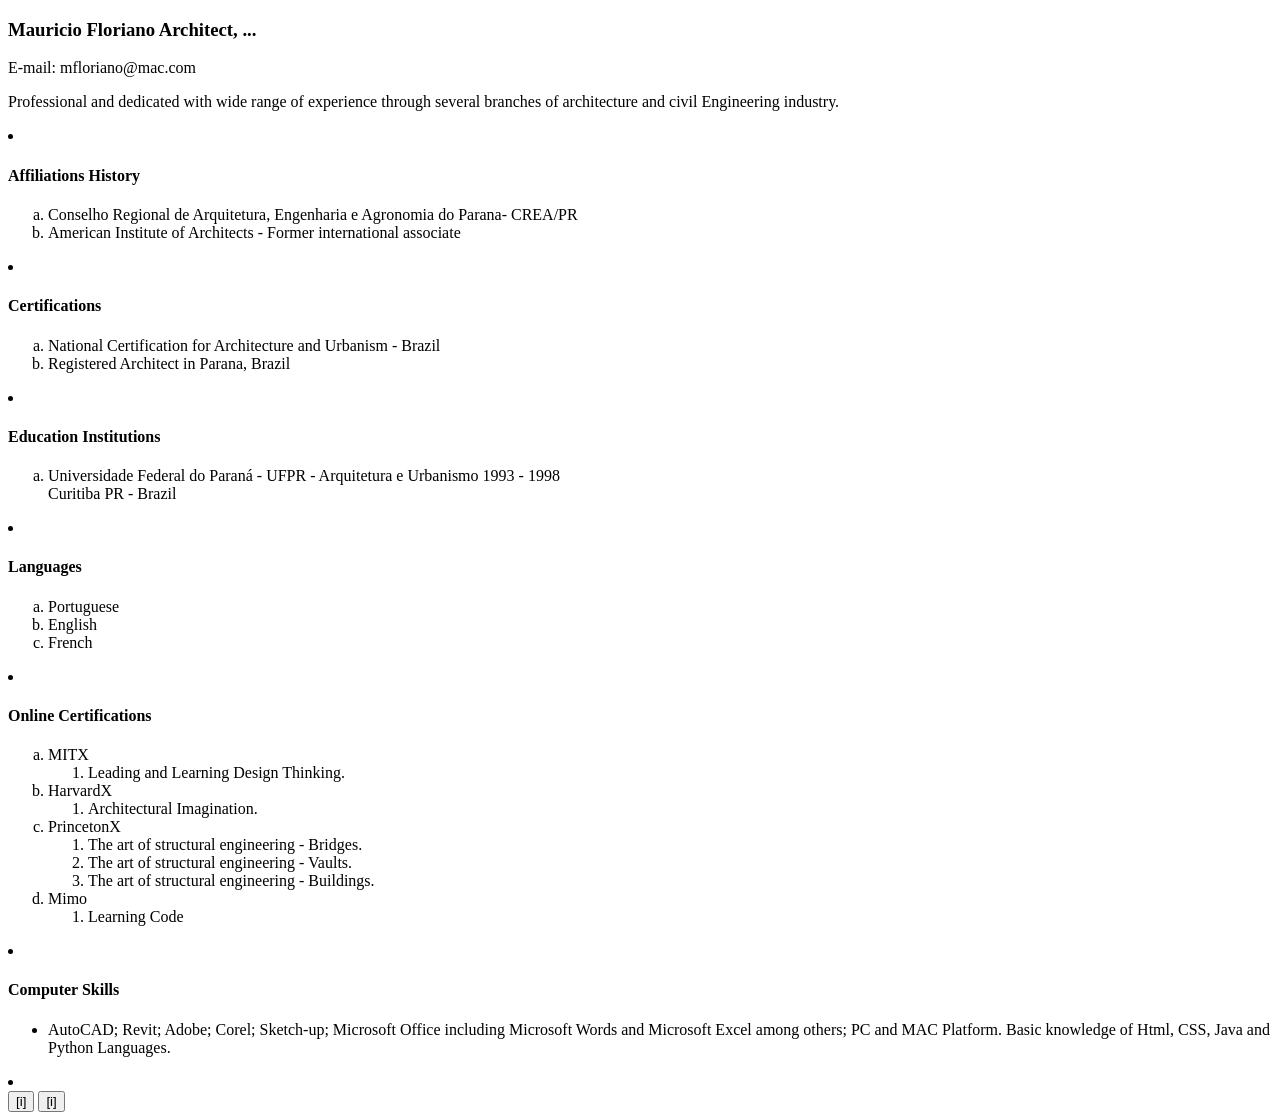
==== index.html @ 3dd674e0 "Rename Índex.html to index.html" ====
<!doctype html>
<html>
 <head>
  <title>Maurício Floriano</title>
  <link rel="stylesheet" href="style.css">
 </head>
 <body>
  <div id="personal">
   <h3> Mauricio Floriano Architect, ...
   </h3>
   <div id="address">
    E-mail: mfloriano@mac.com
   </div>
   <!--address-->
  </div>
  <!--personal-->
  <div id="backGround">
   <p>Professional and dedicated with
    wide range of experience through
    several branches of architecture and
    civil Engineering industry.</p>
   <li>
    <h4>
     Affiliations History </h4>
    <ol type=a>
     <li>
      Conselho Regional de Arquitetura,
      Engenharia e Agronomia do Parana-
      CREA/PR
     </li>
     <li>
      American Institute of Architects -
      Former international associate
     </li>
    </ol>
   <li>
    <h4>
     Certifications </h4>
    <ol type=a>
     <li>
      National Certification for
      Architecture and Urbanism - Brazil
     </li>
     <li>
      Registered Architect in Parana,
      Brazil
     </li>
    </ol>
   </li>
   <li>
    <h4>
     Education Institutions </h4>
    <ol type=a>
     <li>
      Universidade Federal do Paraná -
      UFPR - Arquitetura e Urbanismo
      1993 - 1998 <br>
      Curitiba PR - Brazil
     </li>
    </ol>
   </li>
   <li>
    <h4>
     Languages </h4>
    <ol type=a>
     <li>
      Portuguese
     </li>
     <li>
      English
     </li>
     <li>
      French
     </li>
   </li>
   </ol>
   <li>
    <h4>
     Online Certifications </h4>
    <ol type=a>
     <li>
      MITX <br>
      <ol>
       <li>
        Leading and Learning Design
        Thinking.
       </li>
      </ol>
     </li>
     <li>
      HarvardX
      <ol>
       <li>
        Architectural Imagination.
       </li>
      </ol>
     </li>
     <li>
      PrincetonX
      <ol>
       <li>
        The art of structural engineering
        - Bridges.
       </li>
       <li>
        The art of structural
        engineering - Vaults.
       </li>
       <div id="pending">
        <li>
         The art of structural
         engineering - Buildings.
        </li>
       </div>
       <!--pending-->
      </ol>
     <li>
      Mimo
      <ol>
       <li>
        Learning Code
       </li>
      </ol>
     </li>
    </ol>
   </li>
   <li>
    <h4>
     Computer Skills </h4>
    <ul>
     <li>
      AutoCAD;
      Revit; Adobe; Corel; Sketch-up;
      Microsoft Office including
      Microsoft Words and Microsoft Excel
      among others; PC and MAC Platform. Basic
      knowledge of Html, CSS, Java and Python
      Languages.
     </li>
    </ul>
   </li>
   <li>
    </ol>
    </ol>
    </ol>
    <div class="button"><button
      onclick="micBoston()">[i]</button>
     <button id="interact"
      onclick="valentine()">[i]</button>
    </div>
    <!--button-->
  </div>
  <!--backGround-->
  <script src="script.js">
  </script>
 </body>
 
</html>
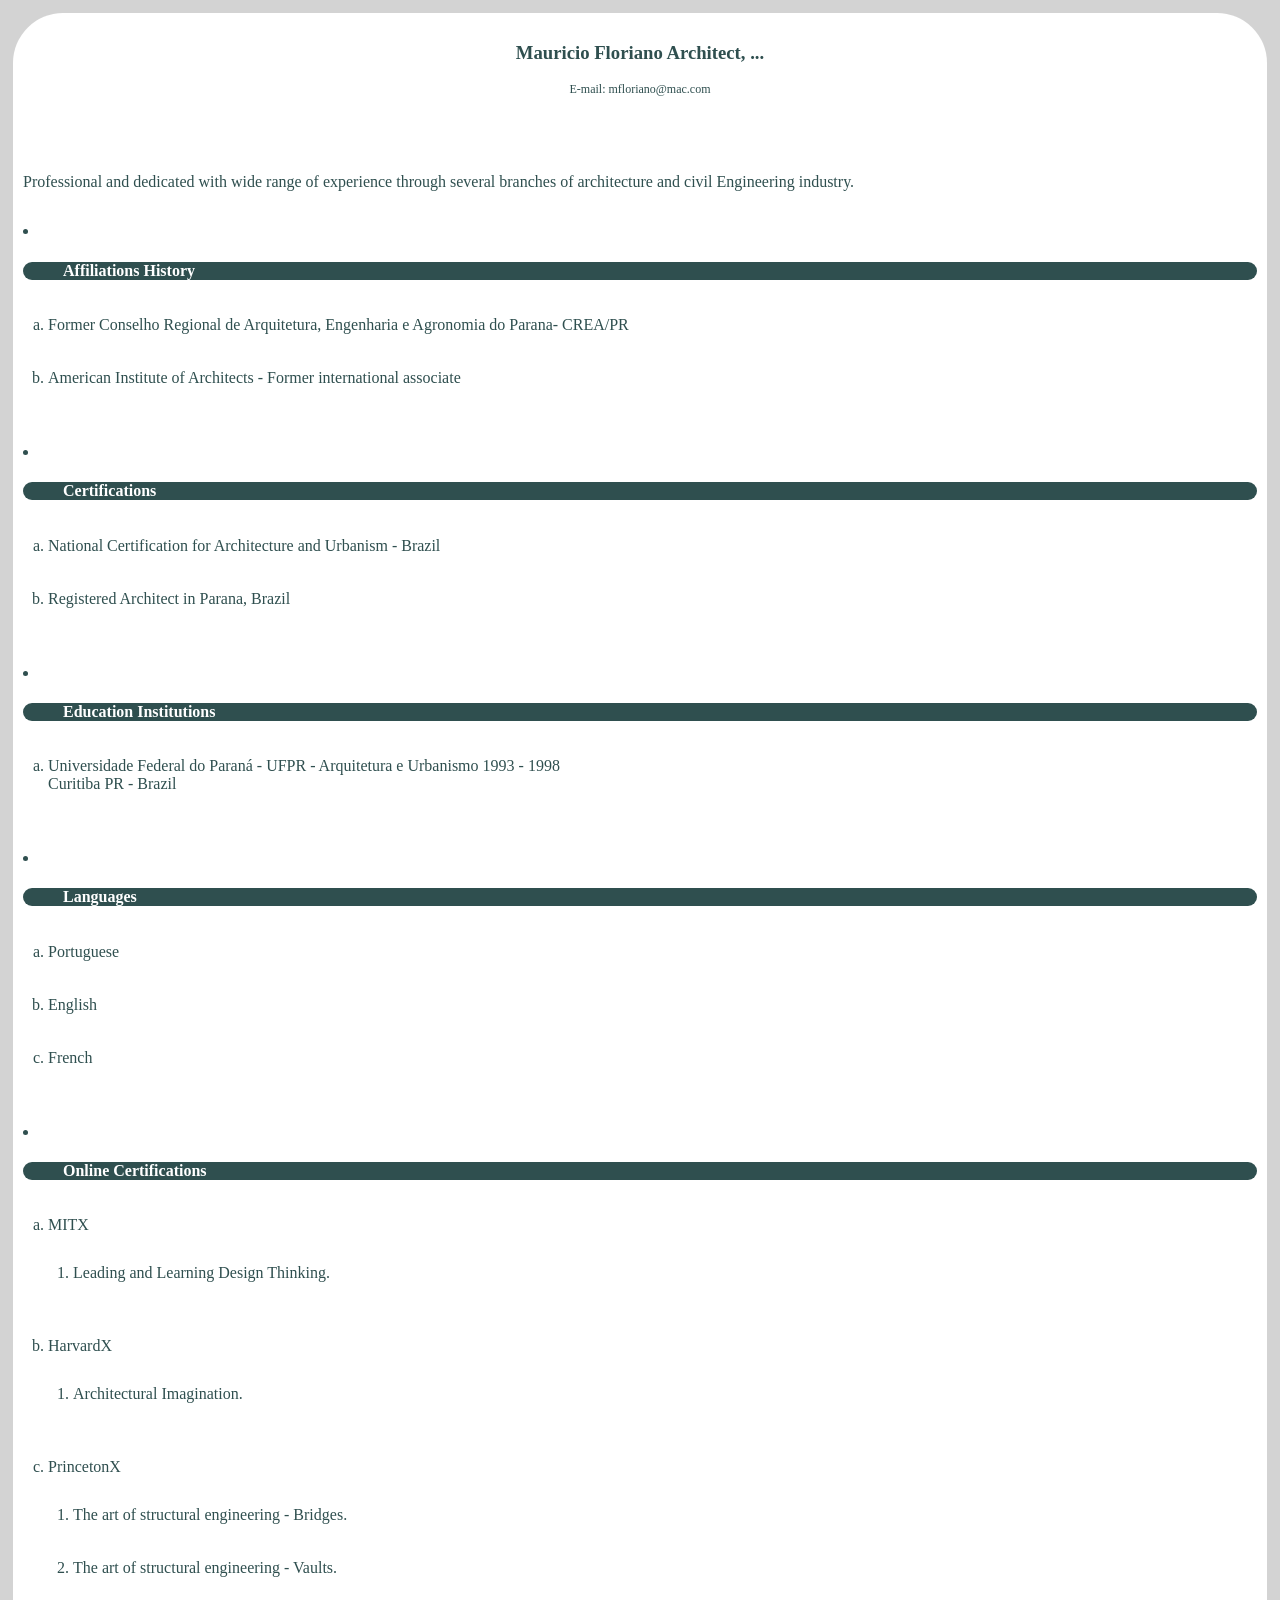
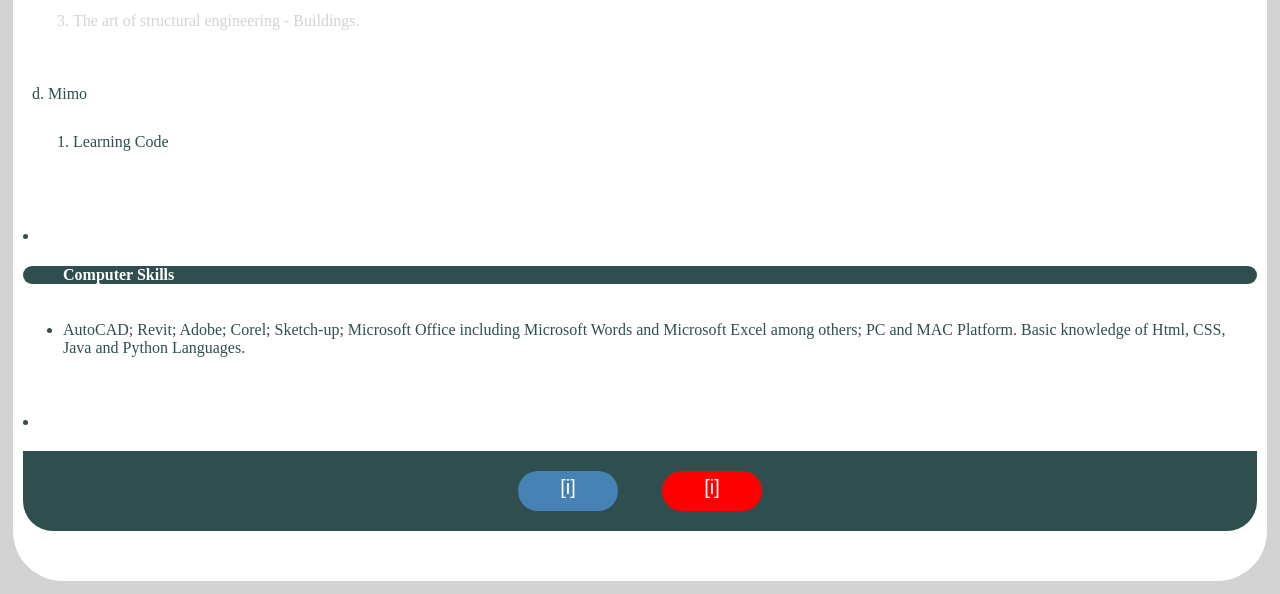
==== commit a7b4cb37: "Update index.html" ====
--- a/index.html
+++ b/index.html
@@ -25,7 +25,7 @@
      Affiliations History </h4>
     <ol type=a>
      <li>
-      Conselho Regional de Arquitetura,
+      Former Conselho Regional de Arquitetura,
       Engenharia e Agronomia do Parana-
       CREA/PR
      </li>
--- a/style.css
+++ b/style.css
@@ -0,0 +1,89 @@
+html
+{
+background-color: lightGray;
+margin: 5px;
+}
+body {
+background-color: white;
+border-radius: 50px;
+ font-family: optima;
+ color: darkSlateGray;
+ padding: 10px 10px 10px 10px;
+ font-size: 16px;
+}
+#personal
+{
+ text-align: center;
+}
+#address
+{
+font-size: 12px;
+}
+#backGround
+{
+padding-top: 60px;
+}
+p {
+}
+li 
+{
+padding: 15px 0 5px 0;
+margin: 15px 0 15px 0;
+}
+ol{
+padding: 0 0 0 25px;
+}
+h4 {
+border-radius: 20px;
+ font-size: 16px;
+ background-color: darkSlateGray;
+ padding-left: 40px;
+ color: white;
+}
+h6{
+font-size: 18px;
+}
+#topics
+{
+margin-top: 0;
+}
+.button
+{
+text-align: center;
+border-radius: 30px;
+height: 40px;
+margin-left: 0px;
+margin-right: 0px;
+padding: 50px 0 8px 0;
+;
+}
+button 
+{
+width:100px;
+border: solid 0px white;
+font-size: 20px;
+color: white;
+text-align: center;
+border-radius: 50px;
+height: 40px;
+ background-color: steelBlue;
+ padding-bottom: 8px;
+ margin-left: 20px;
+ margin-right: 20px;
+ 
+} 
+#interact 
+{
+ background-color: red;
+}
+#pending
+{
+ color: lightGray;
+}
+.button 
+{
+border-radius: 0 0 30px 30px;
+margin: 20px 0 20px 0;
+padding: 20px 0 20px 0;
+ background-color: darkSlateGray;
+}
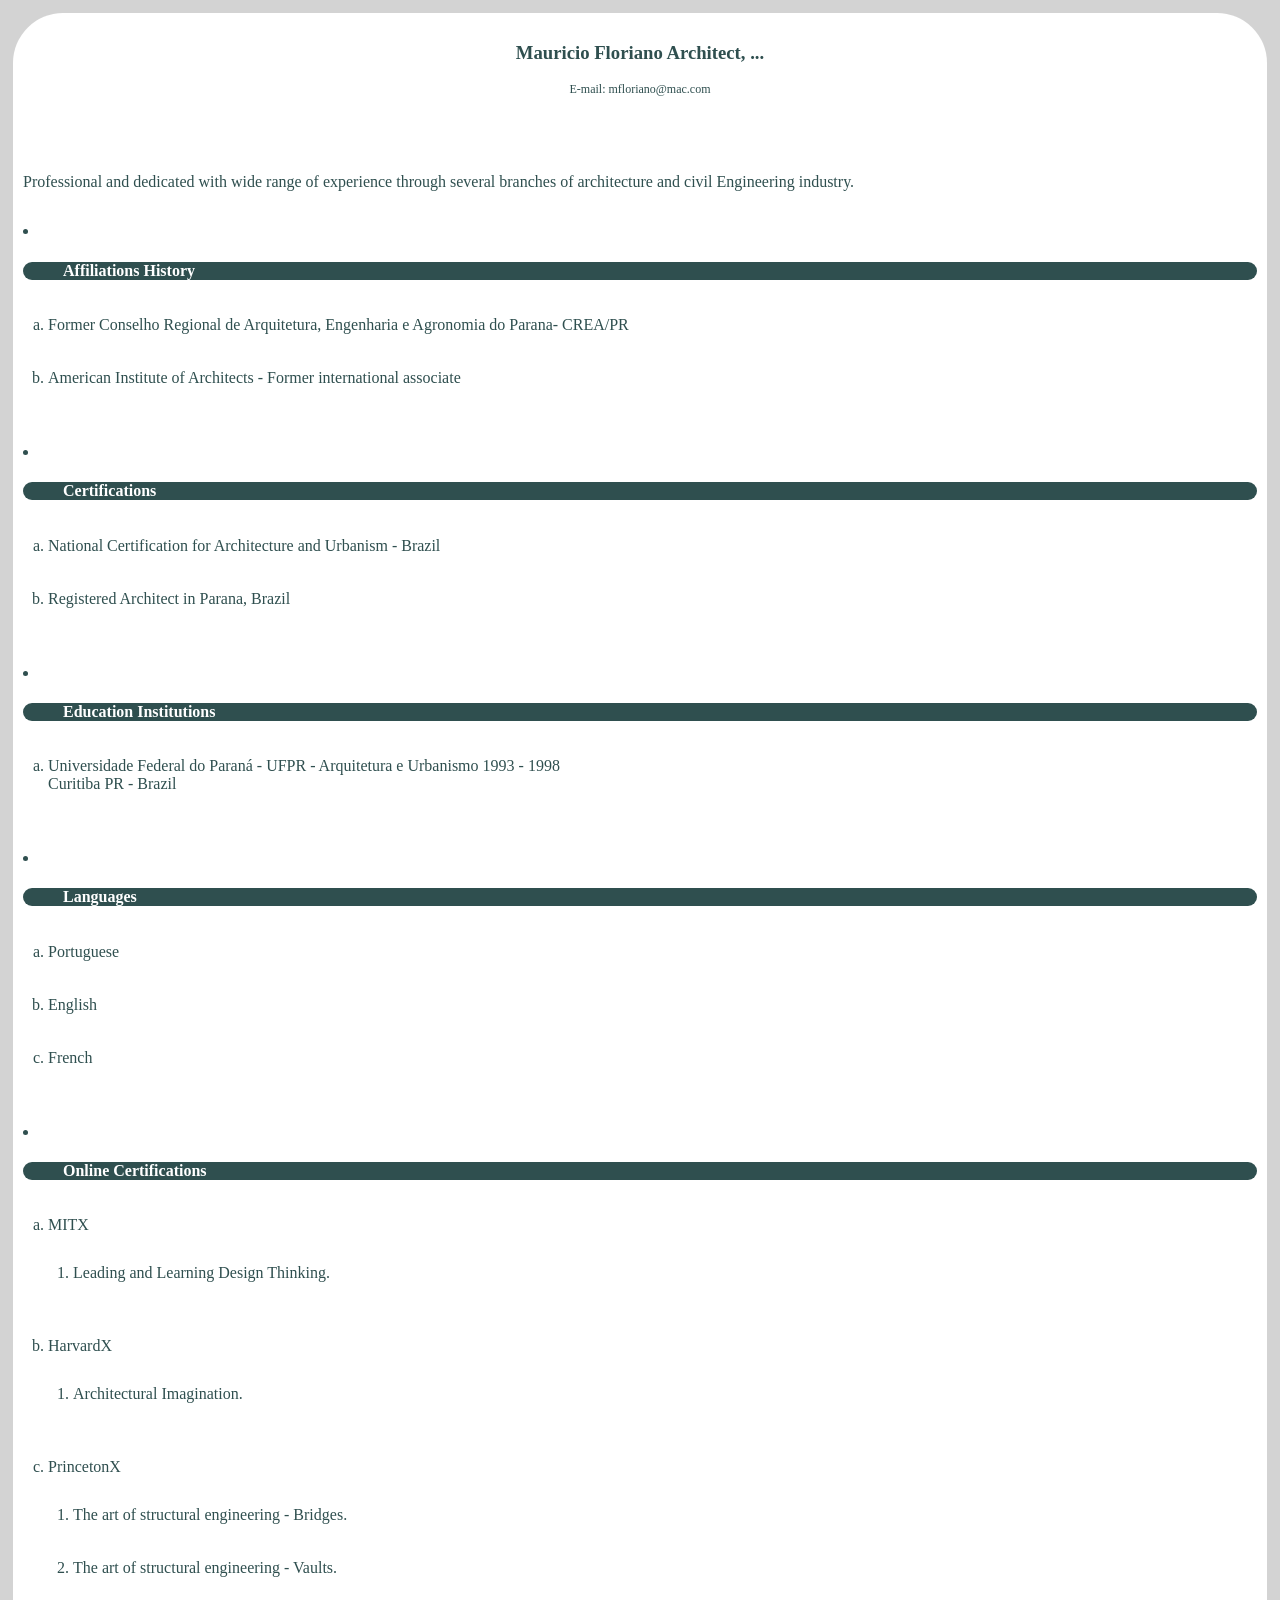
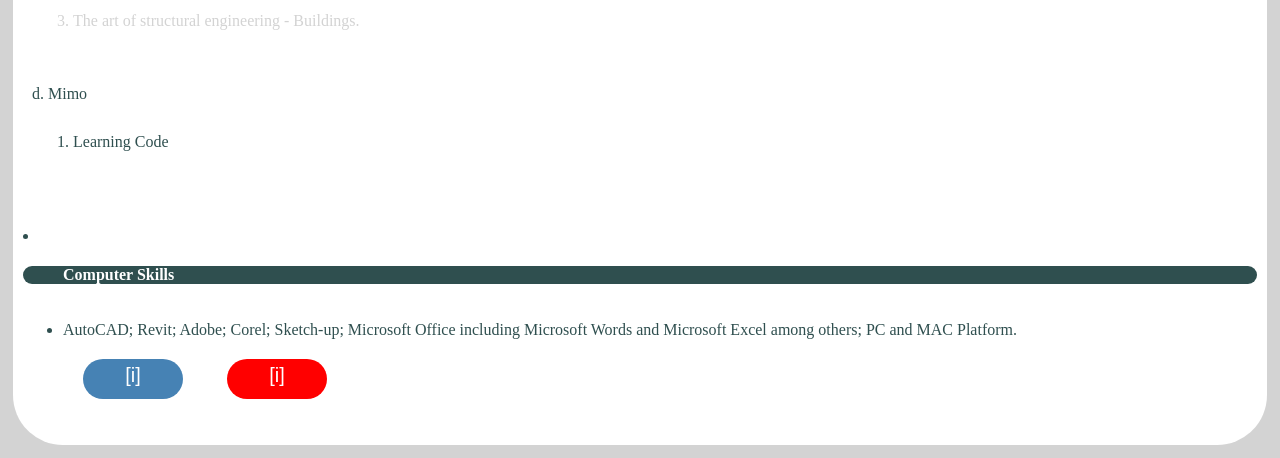
==== commit 6d646900: "Update index.html" ====
--- a/index.html
+++ b/index.html
@@ -134,10 +134,14 @@
       Revit; Adobe; Corel; Sketch-up;
       Microsoft Office including
       Microsoft Words and Microsoft Excel
-      among others; PC and MAC Platform. Basic
-      knowledge of Html, CSS, Java and Python
+      among others; PC and MAC Platform.
+</li>
+ <div id="pending>
+<li>
+Html, CSS, Java and Python
       Languages.
      </li>
+</div>
     </ul>
    </li>
    <li>
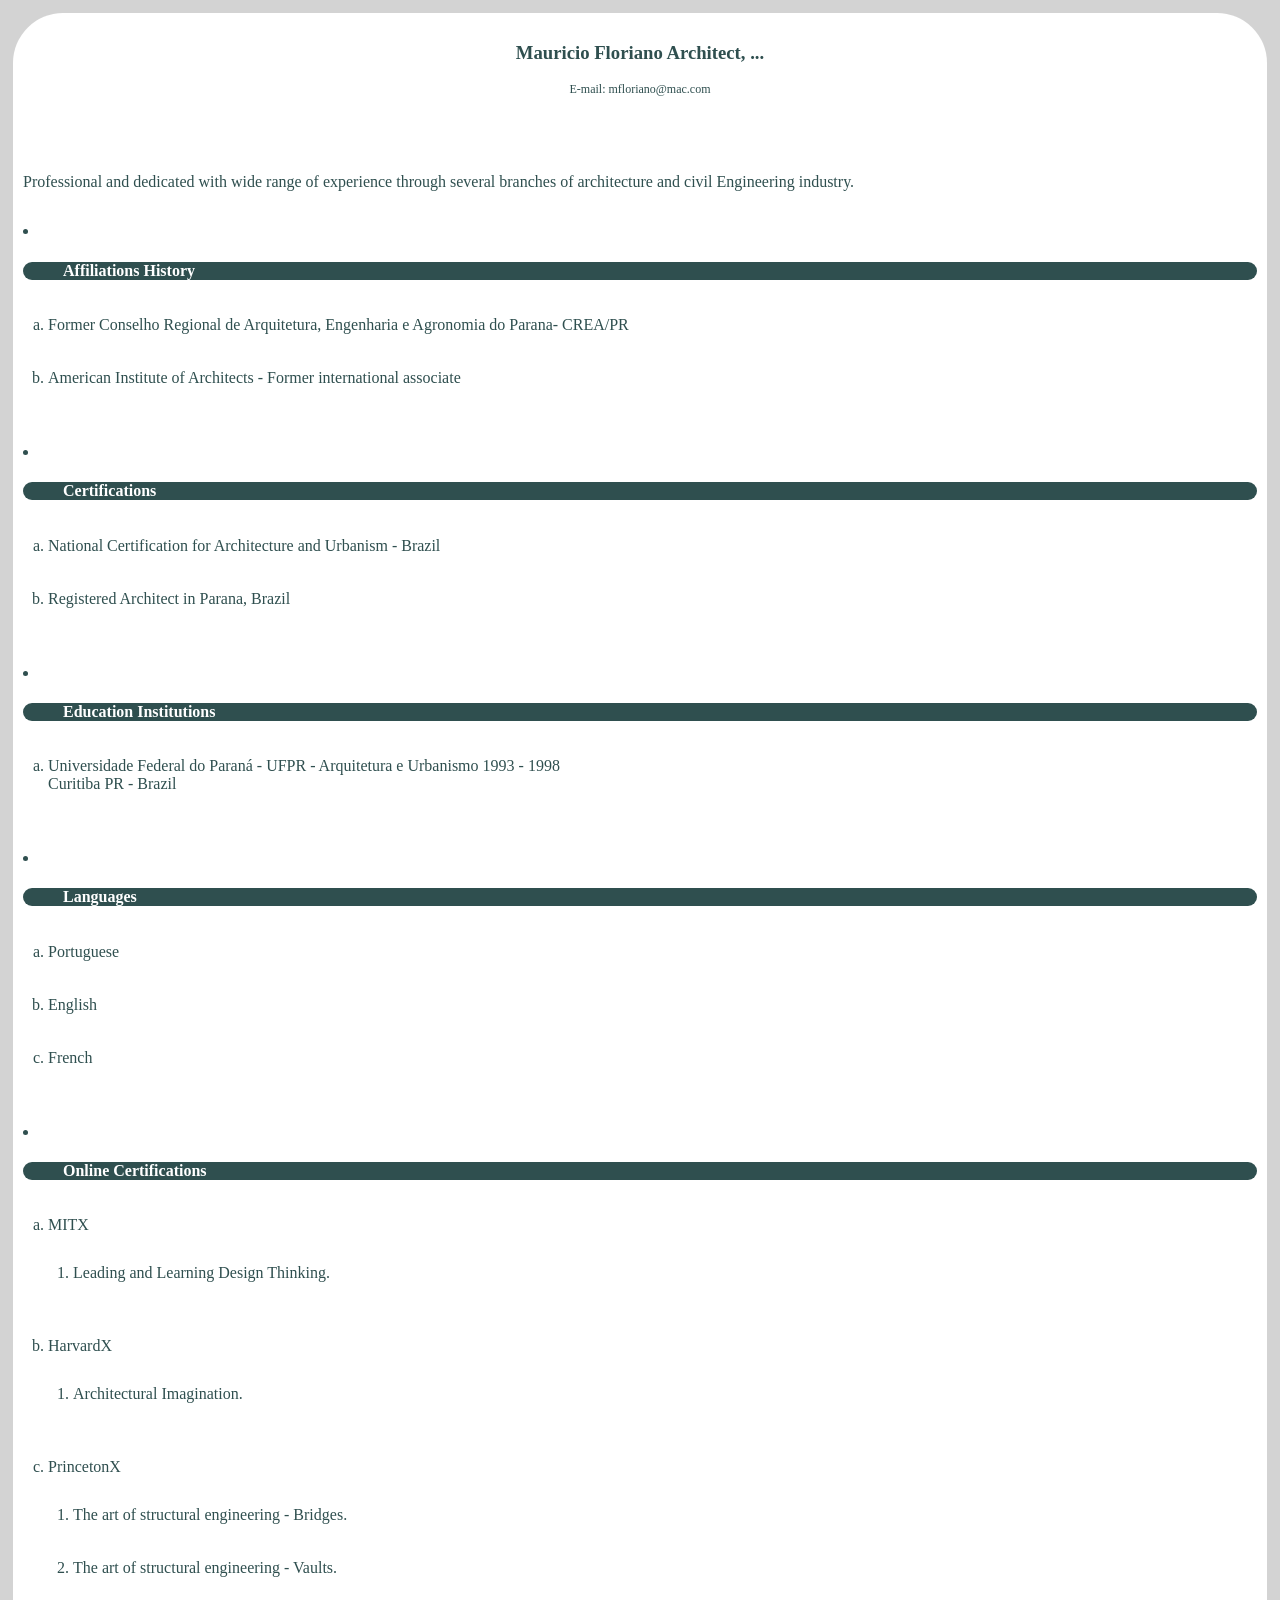
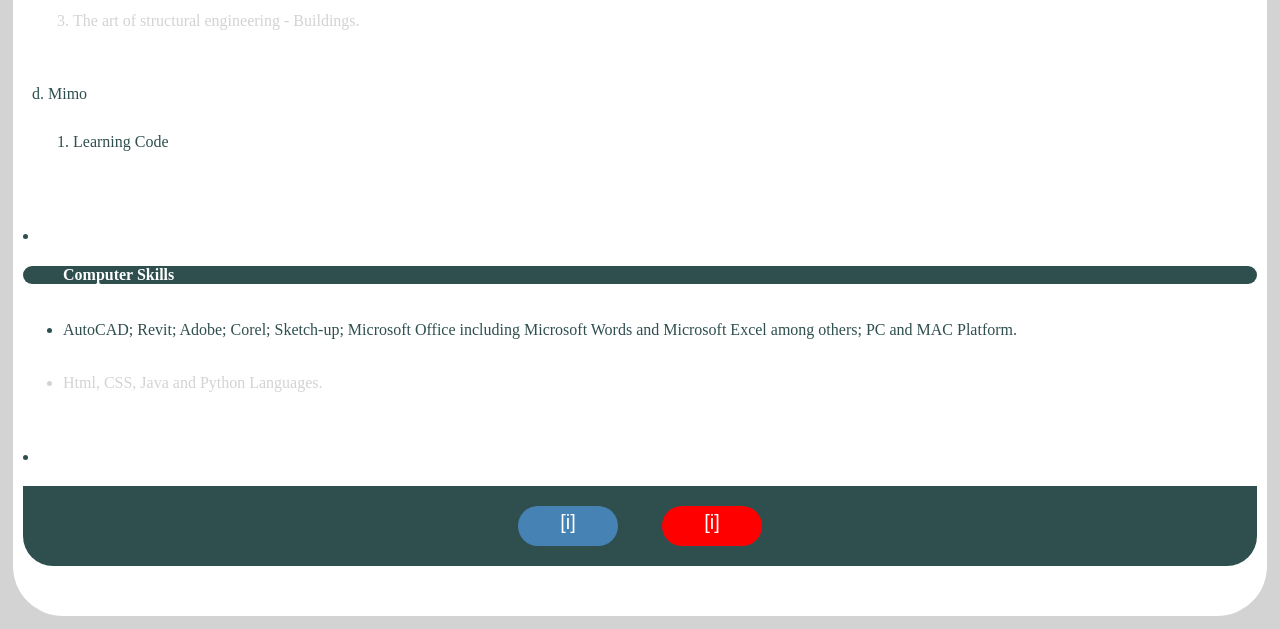
==== commit 6b34b467: "Update index.html" ====
--- a/index.html
+++ b/index.html
@@ -136,7 +136,7 @@
       Microsoft Words and Microsoft Excel
       among others; PC and MAC Platform.
 </li>
- <div id="pending>
+ <div id="pending">
 <li>
 Html, CSS, Java and Python
       Languages.
